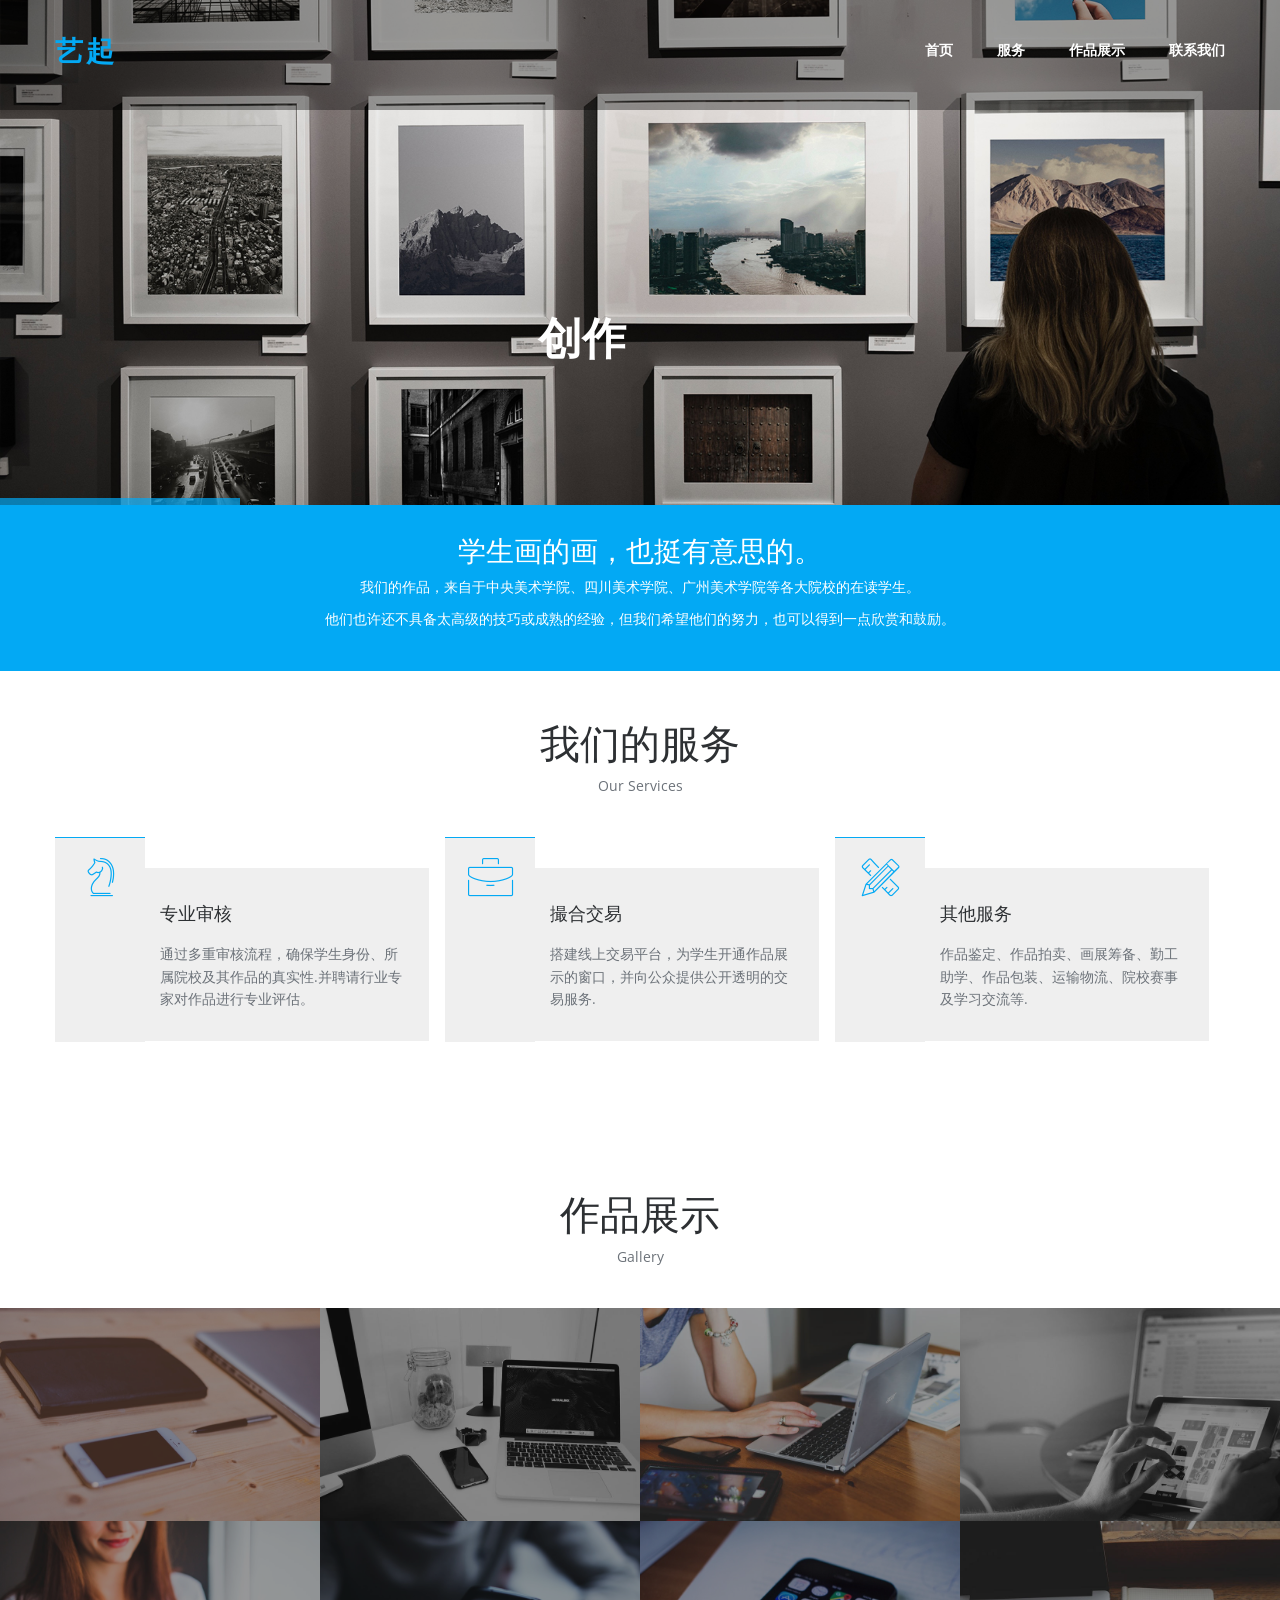
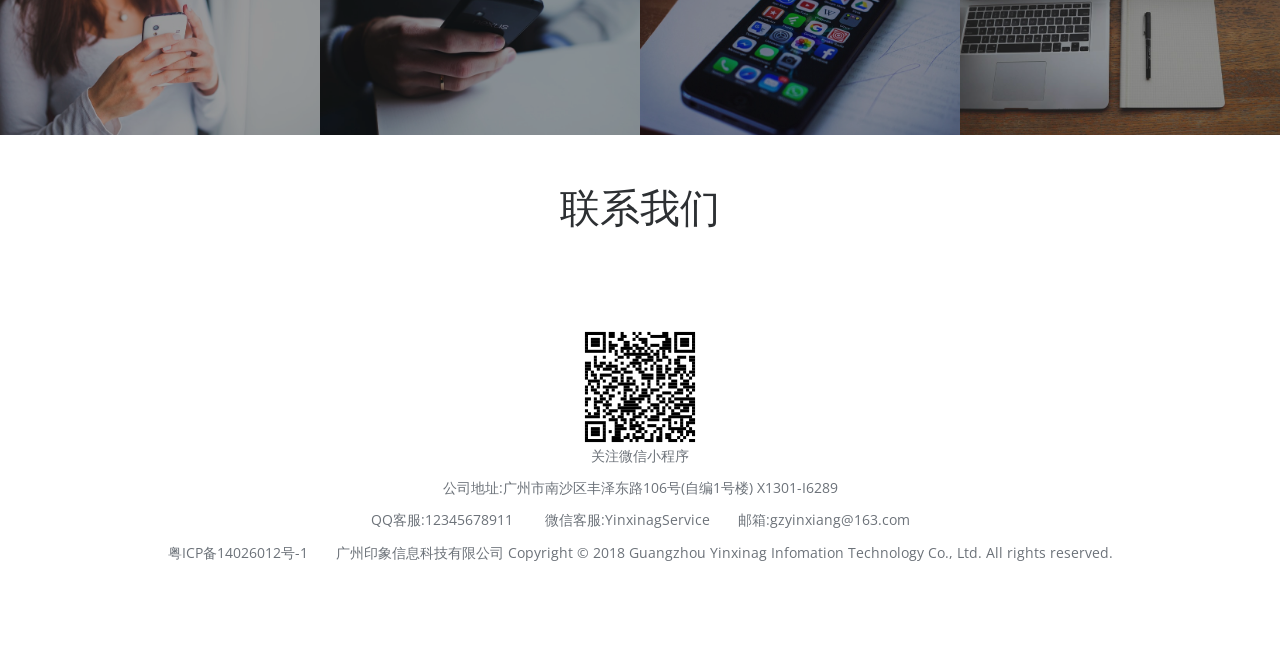
==== index.html @ 3b63bbed "feat(web):  company home page" ====
<!doctype html>
<!--[if lt IE 7]>      <html class="no-js lt-ie9 lt-ie8 lt-ie7" lang=""> <![endif]-->
<!--[if IE 7]>         <html class="no-js lt-ie9 lt-ie8" lang=""> <![endif]-->
<!--[if IE 8]>         <html class="no-js lt-ie9" lang=""> <![endif]-->
<!--[if gt IE 8]><!-->
<html class="no-js" lang="">
<!--<![endif]-->

<head>
  <meta charset="utf-8">
  <meta name="description" content="">
  <meta name="viewport" content="width=device-width, initial-scale=1">
  <title>艺起</title>
  <link rel="stylesheet" href="css/bootstrap.min.css">
  <link rel="stylesheet" href="css/flexslider.css">
  <link rel="stylesheet" href="css/jquery.fancybox.css">
  <link rel="stylesheet" href="css/main.css">
  <link rel="stylesheet" href="css/responsive.css">
  <link rel="stylesheet" href="css/font-icon.css">
  <link rel="stylesheet" href="css/animate.min.css">
  <link rel="stylesheet" href="css/font-awesome.min.css">
</head>

<body>
  <!-- header section -->
  <section class="banner" role="banner">
    <header id="header">
      <div class="header-content clearfix"> <a class="logo" href="index.html">艺起</a>
        <nav class="navigation" role="navigation">
          <ul class="primary-nav">
            <li><a href="#banner">首页</a></li>
            <li><a href="#services">服务</a></li>
            <li><a href="#gallery">作品展示</a></li>
            <li><a href="#contact">联系我们</a></li>
          </ul>
        </nav>
        <a href="#" class="nav-toggle">Menu<span></span></a>
      </div>
    </header>
    <!-- banner text -->
    <div class="banner" id="banner">
      <div class="slider-banner">
        <div data-lazy-background="images/slides/1.jpg">
          <h3 data-pos="['68%', '-40%', '58%', '42%']" data-duration="700" data-effect="move">
            创作
          </h3> <br>
          <p data-pos="['75%', '110%', '75%', '32%']" data-duration="700" data-effect="move">
            他们虽仍青涩，但灵感和热情却更让人印象深刻。
          </p>
        </div>
        <div data-lazy-background="images/slides/2.jpg">
          <h3 data-pos="['75%', '-40%', '58%', '42%']" data-duration="700" data-effect="move">
            开放
          </h3> <br>
          <p data-pos="['75%', '110%', '75%', '32%']" data-duration="700" data-effect="move">
            艺术欣赏什么的，从来不是专属于少数人的特权。
          </p>
        </div>
        <div data-lazy-background="images/slides/3.jpg">
          <h3 data-pos="['75%', '-40%', '58%', '42%']" data-duration="700" data-effect="move">
            唯一
          </h3> <br>
          <p data-pos="['75%', '110%', '75%', '32%']" data-duration="700" data-effect="move">
            每一幅作品都独一无二，它们简单平凡，但希望合你眼缘。
          </p>
        </div>

      </div>
      <!-- banner text -->
    </div>
  </section>
  <!-- header section -->
  <!-- intro section -->
  <section id="intro" class="section intro">
    <div class="container">
      <div class="col-md-8 col-md-offset-2 text-center">
        <h3>学生画的画，也挺有意思的。</h3>
        <p> 我们的作品，来自于中央美术学院、四川美术学院、广州美术学院等各大院校的在读学生。</p>
        <p> 他们也许还不具备太高级的技巧或成熟的经验，但我们希望他们的努力，也可以得到一点欣赏和鼓励。</p>
      </div>
    </div>
  </section>
  <!-- intro section -->
  <!-- services section -->
  <section id="services" class="services service-section">
    <div class="container">
      <div class="section-header">
        <h2 class="wow fadeInDown animated">我们的服务</h2>
        <p class="wow fadeInDown animated">Our Services</p>
      </div>
      <div class="row">
        <div class="col-md-4 col-sm-6 services text-center"> <span class="icon icon-strategy"></span>
          <div class="services-content">
            <h5>专业审核</h5>
            <p>通过多重审核流程，确保学生身份、所属院校及其作品的真实性.并聘请行业专家对作品进行专业评估。</p>
          </div>
        </div>
        <div class="col-md-4 col-sm-6 services text-center"> <span class="icon icon-briefcase"></span>
          <div class="services-content">
            <h5>撮合交易</h5>
            <p>搭建线上交易平台，为学生开通作品展示的窗口，并向公众提供公开透明的交易服务.</p>
          </div>
        </div>
        <div class="col-md-4 col-sm-6 services text-center"> <span class="icon icon-tools"></span>
          <div class="services-content">
            <h5>其他服务</h5>
            <p>作品鉴定、作品拍卖、画展筹备、勤工助学、作品包装、运输物流、院校赛事及学习交流等.</p>
          </div>
        </div>
      </div>
    </div>
  </section>

  <section id="gallery" class="gallery section">
    <div class="container-fluid">
      <div class="section-header">
        <h2 class="wow fadeInDown animated">作品展示</h2>
        <p class="wow fadeInDown animated">Gallery</p>
      </div>
      <div class="row no-gutter">
        <div class="col-lg-3 col-md-6 col-sm-6 work"> <a href="images/portfolio/01.jpg" class="work-box"> <img src="images/portfolio/01.jpg"
              alt="">
            <div class="overlay">
              <div class="overlay-caption">
                <p><span class="icon icon-magnifying-glass"></span></p>
              </div>
            </div>
            <!-- overlay -->
          </a> </div>
        <div class="col-lg-3 col-md-6 col-sm-6 work"> <a href="images/portfolio/02.jpg" class="work-box"> <img src="images/portfolio/02.jpg"
              alt="">
            <div class="overlay">
              <div class="overlay-caption">
                <p><span class="icon icon-magnifying-glass"></span></p>
              </div>
            </div>
            <!-- overlay -->
          </a> </div>
        <div class="col-lg-3 col-md-6 col-sm-6 work"> <a href="images/portfolio/03.jpg" class="work-box"> <img src="images/portfolio/03.jpg"
              alt="">
            <div class="overlay">
              <div class="overlay-caption">
                <p><span class="icon icon-magnifying-glass"></span></p>
              </div>
            </div>
            <!-- overlay -->
          </a> </div>
        <div class="col-lg-3 col-md-6 col-sm-6 work"> <a href="images/portfolio/04.jpg" class="work-box"> <img src="images/portfolio/04.jpg"
              alt="">
            <div class="overlay">
              <div class="overlay-caption">
                <p><span class="icon icon-magnifying-glass"></span></p>
              </div>
            </div>
            <!-- overlay -->
          </a> </div>
        <div class="col-lg-3 col-md-6 col-sm-6 work"> <a href="images/portfolio/05.jpg" class="work-box"> <img src="images/portfolio/05.jpg"
              alt="">
            <div class="overlay">
              <div class="overlay-caption">
                <p><span class="icon icon-magnifying-glass"></span></p>
              </div>
            </div>
            <!-- overlay -->
          </a> </div>
        <div class="col-lg-3 col-md-6 col-sm-6 work"> <a href="images/portfolio/06.jpg" class="work-box"> <img src="images/portfolio/06.jpg"
              alt="">
            <div class="overlay">
              <div class="overlay-caption">
                <p><span class="icon icon-magnifying-glass"></span></p>
              </div>
            </div>
            <!-- overlay -->
          </a> </div>
        <div class="col-lg-3 col-md-6 col-sm-6 work"> <a href="images/portfolio/07.jpg" class="work-box"> <img src="images/portfolio/07.jpg"
              alt="">
            <div class="overlay">
              <div class="overlay-caption">
                <p><span class="icon icon-magnifying-glass"></span></p>
              </div>
            </div>
            <!-- overlay -->
          </a> </div>
        <div class="col-lg-3 col-md-6 col-sm-6 work"> <a href="images/portfolio/08.jpg" class="work-box"> <img src="images/portfolio/08.jpg"
              alt="">
            <div class="overlay">
              <div class="overlay-caption">
                <p><span class="icon icon-magnifying-glass"></span></p>
              </div>
            </div>
            <!-- overlay -->
          </a> </div>
      </div>
    </div>
  </section>

  <!-- contact section -->
  <section id="contact" class="section">
    <div class="container">
      <div class="section-header">
        <h2 class="wow fadeInDown animated">联系我们</h2>
        <p class="wow fadeInDown animated"></p>
      </div>
    </div>
  </section>
  <!-- contact section -->
  <section id="services" class="services service-section">
      <div class="container">
        <div class="section-header">
            
        <div> <a href="images/qrcode.png" style="width:200px height:200px"> <img src="images/qrcode.png"> </div>
          <p class="wow fadeInDown animated">关注微信小程序</p>
          <!-- <p class="wow fadeInDown animated">邮箱：gzyinxiang@163.com</p> -->
          <p class="wow fadeInDown animated">公司地址:广州市南沙区丰泽东路106号(自编1号楼) X1301-I6289</p>
          <p class="wow fadeInDown animated">QQ客服:12345678911 　　微信客服:YinxinagService　　邮箱:gzyinxiang@163.com</p>
          <p class="wow fadeInDown animated">粤ICP备14026012号-1　　广州印象信息科技有限公司 Copyright © 2018 Guangzhou Yinxinag Infomation Technology Co., Ltd. All rights reserved.</p>
        </div>

        

      </div>
    </section>
  <!-- JS FILES -->
  <script src="js/jquery.min.js"></script>
  <script src="js/bootstrap.min.js"></script>
  <script src="js/jquery.flexslider-min.js"></script>
  <script src="js/jquery.fancybox.pack.js"></script>
  <script src="js/modernizr.js"></script>
  <script src="js/main.js"></script>
  <script type="text/javascript" src="js/jquery.contact.js"></script>
  <script type="text/javascript" src="js/jquery.devrama.slider.min-0.9.4.js"></script>
  <script type="text/javascript">
    $(document).ready(function () {
      $('.slider-banner').DrSlider({
        'transition': 'fade',
        showNavigation: false,
        progressColor: "#03A9F4"
      });
    });
  </script>
</body>

</html>
---- css/main.css ----
@import url(http://fonts.googleapis.com/css?family=Open%20Sans:300,400,500,600,700); 
p {
	font-size: 14px;
	line-height: 22.4px;
	color: #6c7279;
}
h1 {
	font-size: 65px;
	color: #2d3033;
}
h2 {
	font-size: 40px;
	color: #2d3033;
}
h3 {
	font-size: 28px;
	color: #2d3033;
	font-weight: 300;
}
h4 {
	font-size: 22px;
	color: #2d3033;
	font-weight: 400;
}
h5 {
	font-size: 14px;
	color: #2d3033;
	text-transform: uppercase;
	font-weight: 700;
}
.btn {
	background-color: transparent;
	color: #03A9F4;
	font-size: 14px;
	font-weight: 600;
	border: 0;
	-moz-border-radius: 2px;
	-webkit-border-radius: 2px;
	border-radius: 0;
	display: inline-block;
	text-transform: uppercase;
	border: 1px solid #03A9F4;
	padding: 10px 15px;
}
.btn:hover, .btn:focus {
	background-color: #03A9F4;
	color: #fff;
}
.tlinks{text-indent:-9999px;height:0;line-height:0;font-size:0;overflow:hidden;}
.btn-large {
	padding: 15px 40px;
}
#map-overlay {
    height:400px;
    margin-top:-405px;
    background-color: rgba(35, 35, 35, 0.81);
    padding:40px;
	color: #fff;
}
/* ------------------------------------------------------------------------------
	Global Styles
-------------------------------------------------------------------------------*/
a {
	color: #03A9F4;
}
a:hover, a:focus {
	text-decoration: none;
	-moz-transition: background-color, color, 0.3s;
	-o-transition: background-color, color, 0.3s;
	-webkit-transition: background-color, color, 0.3s;
	transition: background-color, color, 0.3s;
}
body {
	font-family: "Open Sans", Arial, sans-serif;
	font-weight: 400;
	color: #6c7279;
}
ul, ol {
	margin: 0;
	padding: 0;
}
ul li {
	list-style: none;
}
.section {
	padding: 30px 0;
}
.no-padding {
	padding: 0;
}
.no-gutter [class*=col-] {
	padding-right: 0;
	padding-left: 0;
}
.space {
	margin-top: 60px;
}
/* ------------------------------------------------------------------------------
	Header
-------------------------------------------------------------------------------*/
#header {
	position: fixed;
	width: 100%;
	z-index: 999;
	background: rgba(0, 0, 0, 0.36);
}
#header .header-content {
	margin: 0 auto;
	max-width: 1170px;
	padding: 40px 0;
	width: 100%;
	-moz-transition: padding 0.3s;
	-o-transition: padding 0.3s;
	-webkit-transition: padding 0.3s;
	transition: padding 0.3s;
}
#header .logo {
	float: left;
	font-size: 28px;
	font-weight: bolder;
	color: #03a9f4;
	text-decoration:none;
	text-transform:uppercase;
	letter-spacing: 3px;
	margin-top: -10px;
}
#header.fixed {
	background-color: #383838;
}
#header.fixed a {
	/* color: #000; */
}
#header.fixed .header-content {
	border-bottom: 0;
	padding: 25px 0;
}
#header.fixed .nav-toggle {
	top: 18px;
	color: #000;
}
.navigation.open {
	opacity: 0.9;
	visibility: visible;
	-moz-transition: opacity 0.5s;
	-o-transition: opacity 0.5s;
	-webkit-transition: opacity 0.5s;
	transition: opacity 0.5s;
}
.navigation {
	float: right;
}
.navigation li {
	display: inline-block;
}
.navigation a {
	color: #fff;
	font-size: 14px;
	font-weight: 700;
	margin-left: 40px;
	text-transform: uppercase;
}
.navigation a:hover, .navigation a.active {
	color: #03a9f4;
}
.nav-toggle {
	display: none;
	height: 44px;
	overflow: hidden;
	position: fixed;
	right: 5%;
	text-indent: 100%;
	top: 32px;
	white-space: nowrap;
	width: 44px;
	z-index: 99999;
	-moz-transition: all 0.3s;
	-o-transition: all 0.3s;
	-webkit-transition: all 0.3s;
	transition: all 0.3s;
	background: transparent;
}
.nav-toggle:before, .nav-toggle:after {
	border-radius: 50%;
	content: "";
	height: 100%;
	left: 0;
	position: absolute;
	top: 0;
	width: 100%;
	-moz-transform: translateZ(0);
	-ms-transform: translateZ(0);
	-webkit-transform: translateZ(0);
	transform: translateZ(0);
	-moz-backface-visibility: hidden;
	-webkit-backface-visibility: hidden;
	backface-visibility: hidden;
	-moz-transition-property: -moz-transform;
	-o-transition-property: -o-transform;
	-webkit-transition-property: -webkit-transform;
	transition-property: transform;
}
.nav-toggle:before {
	-moz-transform: scale(1);
	-ms-transform: scale(1);
	-webkit-transform: scale(1);
	transform: scale(1);
	-moz-transition-duration: 0.3s;
	-o-transition-duration: 0.3s;
	-webkit-transition-duration: 0.3s;
	transition-duration: 0.3s;
	color: #f05da3;
}
.nav-toggle:after {
	background-color: transparent;
	-moz-transform: scale(0);
	-ms-transform: scale(0);
	-webkit-transform: scale(0);
	transform: scale(0);
	-moz-transition-duration: 0s;
	-o-transition-duration: 0s;
	-webkit-transition-duration: 0s;
	transition-duration: 0s;
	color: #f05da3;
}
.nav-toggle span {
	bottom: auto;
	display: inline-block;
	height: 3px;
	left: 50%;
	position: absolute;
	right: auto;
	top: 50%;
	width: 18px;
	z-index: 10;
	-moz-transform: translateX(-50%) translateY(-50%);
	-ms-transform: translateX(-50%) translateY(-50%);
	-webkit-transform: translateX(-50%) translateY(-50%);
	transform: translateX(-50%) translateY(-50%);
}
.nav-toggle span:before, .nav-toggle span:after {
	background-color: #fff;
	content: "";
	height: 100%;
	position: absolute;
	right: 0;
	top: 0;
	width: 100%;
	-moz-transform: translateZ(0);
	-ms-transform: translateZ(0);
	-webkit-transform: translateZ(0);
	transform: translateZ(0);
	-moz-backface-visibility: hidden;
	-webkit-backface-visibility: hidden;
	backface-visibility: hidden;
	-moz-transition: -moz-transform 0.3s;
	-o-transition: -o-transform 0.3s;
	-webkit-transition: -webkit-transform 0.3s;
	transition: transform 0.3s;
}
.nav-toggle span:before {
	-moz-transform: translateY(-6px) rotate(0deg);
	-ms-transform: translateY(-6px) rotate(0deg);
	-webkit-transform: translateY(-6px) rotate(0deg);
	transform: translateY(-6px) rotate(0deg);
}
.nav-toggle span:after {
	-moz-transform: translateY(6px) rotate(0deg);
	-ms-transform: translateY(6px) rotate(0deg);
	-webkit-transform: translateY(6px) rotate(0deg);
	transform: translateY(6px) rotate(0deg);
}
.nav-toggle.close-nav:before {
	-moz-transform: scale(0);
	-ms-transform: scale(0);
	-webkit-transform: scale(0);
	transform: scale(0);
}
.nav-toggle.close-nav:after {
	-moz-transform: scale(1);
	-ms-transform: scale(1);
	-webkit-transform: scale(1);
	transform: scale(1);
}
.nav-toggle.close-nav span {
	background-color: rgba(255, 255, 255, 0);
}
.nav-toggle.close-nav span:before, .nav-toggle.close-nav span:after {
	background-color: #fff;
}
.nav-toggle.close-nav span:before {
	-moz-transform: translateY(0) rotate(45deg);
	-ms-transform: translateY(0) rotate(45deg);
	-webkit-transform: translateY(0) rotate(45deg);
	transform: translateY(0) rotate(45deg);
}
.nav-toggle.close-nav span:after {
	-moz-transform: translateY(0) rotate(-45deg);
	-ms-transform: translateY(0) rotate(-45deg);
	-webkit-transform: translateY(0) rotate(-45deg);
	transform: translateY(0) rotate(-45deg);
}
/* ------------------------------------------------------------------------------
	Banner
-------------------------------------------------------------------------------*/
.slider-banner h3{
	color: #FFF;
	font-size: 44px;
	font-weight:bolder;
}
.slider-banner p{
    color:#fff;
    font-size: 18px;
    font-weight: bold;
}
.banner {
	position:relative;
	width:100%;
	overflow:hidden;
	/* height: 750px; */
}
.banner-text {
	padding-top: 45%;
}
.banner-text h1 {
	color: #000000;
	font-family: "Open Sans", Arial, sans-serif;
	font-size: 36px;
	font-weight: 700;
	text-transform: uppercase;
}
.banner-text p {
	color: #000;
	font-size: 16px;
	font-weight: 400;
	line-height: 24px;
	margin-top: 30px;
	margin-bottom: 80px;
}
/* ==========================================================================
	$intro
========================================================================== */
.intro {
	background-color: #03A9F4;
	/* color: #000; */
}
.intro h3 {
	color: #fff;
	margin-top: 0;
}
.intro p { 
	color: #fff;
	font-weight: 400;
}
/* -----------------------------------------------------------------------------
Common Styles
------------------------------------------------------------------------------- */
.section-header{	
text-align: center;	
padding-bottom: 30px;
}
.section-header h2{
	
}
.section-header p{
	
}


/* ------------------------------------------------------------------------------
	 Serives
-------------------------------------------------------------------------------*/
.service-section {
	padding-top: 30px;
}
.services {
	margin-bottom: 50px;
}
.services-content {
	padding: 30px 20px 20px 89px;
	margin-top: 30px;
	background: #efefef;
	border: 1px solid #fff;
	text-align: left;
}
.services .icon {
	color: #03a9f4;
	font-size: 38px;
	padding-left: 15px;
	float: left;
	background: #efefef;
	padding: 20px;
	width: 90px;
	position: absolute;
	top: 0;
	bottom: 0;
	left: 0;
	border-top: 1px solid #03a9f4;
}
/* ------------------------------------------------------------------------------
	 gallery
-------------------------------------------------------------------------------*/
.work {
	-moz-box-shadow: 0 0 0 1px #fff;
	/* -webkit-box-shadow: 0 0 0 1px #fff; */
	/* box-shadow: 0 0 0 1px #fff; */
	overflow: hidden;
	position: relative;
	background: #000;
}
.work img {
	width: 100%;
	height: 100%;
	opacity: .6;
}
.work .overlay {
	background: rgba(56, 56, 56, 0.58);
	height: 100%;
	left: 0;
	opacity: 0;
	position: absolute;
	top: 0;
	width: 100%;
	-moz-transition: opacity, 0.3s;
	-o-transition: opacity, 0.3s;
	-webkit-transition: opacity, 0.3s;
	transition: opacity, 0.3s;
}
.work .overlay-caption {
	position: absolute;
	text-align: center;
	top: 50%;
	width: 100%;
	-moz-transform: translateY(-50%);
	-ms-transform: translateY(-50%);
	-webkit-transform: translateY(-50%);
	transform: translateY(-50%);
}
.work h5, .work p, .work img {
	-moz-transition: all, 0.5s;
	-o-transition: all, 0.5s;
	-webkit-transition: all, 0.5s;
	transition: all, 0.5s;
}
.work h5, .work p {
	color: #fff;
	margin: 0;
	opacity: 0;
}
.work span {
	font-size: 28px;
	color: #fff;
	border: 1px solid #868686;
	padding: 24px;
	text-align: center;
}
.work h5 {
	margin-bottom: 5px;
	-moz-transform: translate3d(0, -200%, 0);
	-ms-transform: translate3d(0, -200%, 0);
	-webkit-transform: translate3d(0, -200%, 0);
	transform: translate3d(0, -200%, 0);
}
.work p {
	-moz-transform: translate3d(0, 200%, 0);
	-ms-transform: translate3d(0, 200%, 0);
	-webkit-transform: translate3d(0, 200%, 0);
	transform: translate3d(0, 200%, 0);
}
.work-box:hover img {
	-moz-transform: scale(1.2);
	-ms-transform: scale(1.2);
	-webkit-transform: scale(1.2);
	transform: scale(1.2);
}
.work-box:hover .overlay {
	opacity: 1;
}
.work-box:hover .overlay h5, .work-box:hover .overlay p {
	opacity: 1;
	-moz-transform: translate3d(0, 0, 0);
	-ms-transform: translate3d(0, 0, 0);
	-webkit-transform: translate3d(0, 0, 0);
	transform: translate3d(0, 0, 0);
}
.services-content h5 {
    margin-bottom: 20px;
}
.video-section{padding: 88px 0 20px;}
address {
    line-height: 1.42857143;
    color: #ffffff !important;
}
.gallery {
    margin-bottom: :0px;
    padding-bottom: 0px;
}
/* ---------------------------------------------------------------------------
About
------------------------------------------------------------------------------*/
/*	CONTENT BLOCK 3-10
/*----------------------------------------------------*/

.content-3-10 {
	padding: 0px;
	position: relative;
}

.content-3-10 .image-container {
	position: absolute;
	height: 300px;
	padding: 0px;
	top: 0px;
}

.content-3-10 .image-container .background-image-holder {
	background: url('../images/06.jpg') no-repeat center center;
	-webkit-background-size: cover;
	-moz-background-size: cover;
	-o-background-size: cover;
	background-size: cover;
	height: 100%;
}

.content-3-10 .content {
	margin-top: 300px;
	padding: 40px;
}

.content-3-10 h3 {
	margin-bottom: 32px;
}

.content-3-10 p {
	margin-bottom: 20px;
}



/*	CONTENT BLOCK 3-10 MEDIA QUERIES
/*----------------------------------------------------*/

/* Small Devices, Tablets */
@media only screen and (min-width : 768px) {
	
	.content-3-10 .image-container {
		height: 100%;
	}
	
	.content-3-10 .content {
		margin-top: 0px;
		padding: 80px 15px 80px 80px;
		background: #efefef;
	}
	
}

/* Medium Devices, Desktops */
@media only screen and (min-width : 992px) {
	
	
	
}

/* Large Devices, Wide Screens */
@media only screen and (min-width : 1200px) {
	
	
	
}
/* pricingtable5 */
#pricing5 {
	padding: 40px 0;
}

#pricing5 .table {
	margin-top: 15px;
	width: 100%;
	padding: 30px 10px;
	border: 2px solid #d6d6d6;
}

#pricing5 .long-table {
	margin-top: 0;
	padding: 40px 10px 50px 10px;
}

#pricing5 h3 {
	margin: 0;
	font-size: 16px;
	text-transform: uppercase;
	text-align: center;
	color: #03A9F4;
}

#pricing5 h2 {
	/* margin: 0; */
	/* font-size: 36px; */
	/* font-weight: bold; */
	/* text-transform: uppercase; */
	text-align: center;
	/* color: #282828; */
	/* margin: 20px 0 15px 0; */
}

#pricing5 p {
	/* margin: 0; */
	/* font-size: 12px; */
	text-align: center;
	/* color: #898989; */
	/* font-weight: 300; */
	/* margin: 15px 0 35px 0; */
}

#pricing5 ul.table-content {
	list-style: none;
	text-align: center;
	margin: 35px 0;
	padding: 0;
	font-size: 13px;
	font-weight: 400;
	color: #898989;
	line-height: 35px;
}

/* ------------------------------------------------------------------------------
	 package
-------------------------------------------------------------------------------*/
.packageList {
	margin-bottom: 50px;  
}
h5 {
    font-size: 1.286em;
    font-weight: 500;
    margin: 0.3em 0;
    text-transform: capitalize;
}
ul.list-default {
    list-style-type: none;
    padding: 0;
}
ul.list-default li {
    padding: 0.5em 0 0.5em 2em;
    position: relative;
    border-top: 1px solid rgba(0, 0, 0, 0.1);
}
.package {
	border: 1px solid rgba(0, 0, 0, 0.1) !important;
	position: relative;
	border-style: none none solid none !important;
	padding: 1em 0 0.5em;
}
.package:hover {
	background-color: #fbfbfb; 
}
.package:hover h5 {
	color: #ff67ab;
}
.package:hover .price {
	background-color: #ff348f;
}
.package ul.list-default li {
	border: none !important;
	padding: 4px 0;
} 
.package ul.list-default li:before {
	top: 0.3em !important;
}
.price {
    top: 0;
    right: 0;
    bottom: 0;
    left: auto;
    position: absolute;
    background-color: #ff67ab;
    font-size: 1.35em;
    font-weight: 500;
    color: #fff;
    padding: 0.5em;
    margin: -1px -1px -1px 0;
}
.package .price {
	top: 1em;
	right: 1em;
	bottom: auto;
	font-size: 1.5em;
	padding: 0.7em;
}
.package .price small {
	font-size: 0.7em;
	margin-right: 3px;
}
/* ------------------------------------------------------------------------------
	 Teams
-------------------------------------------------------------------------------*/
.person {
	max-width: 270px;
	text-align: center;
}
.person img {
	width: 150px;
	height: 150px;
	margin: auto;
}
.person-content {
	margin-top: 20px;
}
.person h4 {
	font-weight: 400;
}
.person h5 {
	color: #777;
	font-size: 13px;
	font-weight: 700;
	margin-bottom: 20px;
}
.social-icons, .footer .footer-share {
	margin-top: 20px;
}
.social-icons li, .footer .footer-share li {
	display: inline-block;
	float: none;
}
.social-icons a, .footer .footer-share a {
	border: 1px solid #03A9F4;
	color: #03A9F4;
	display: block;
	font-size: 14px;
	height: 32px;
	line-height: 32px;
	margin-right: 5px;
	text-align: center;
	width: 32px;
}
.social-icons a:hover {
	background-color: #00aeda;
	border-color: #01a9d4;
	color: #fff;
}
/* ------------------------------------------------------------------------------
	 Testimonials
-------------------------------------------------------------------------------*/
.testimonials {
	background-color: #383838;
	position: relative;
	text-align: center;
}
.testimonials blockquote {
	border: 0;
	margin: 0;
	padding: 100px 15%;
}
.testimonials h1 {
	color: #fff;
	font-size: 16px;
	font-weight: 300;
	line-height: 28px;
}
.testimonials p {
	color: #fff;
	display: block;
	font-size: 13px;
	font-style: normal;
	letter-spacing: 2px;
	font-weight: 400;
	margin-top: 30px;
	text-transform: uppercase;
}
.flex-control-nav {
	margin-top: 2%;
	bottom: none!important;
	position: relative!important;
	right: 0;
	text-align: center;
	width: 100%!important;
	z-index: 100;
}
/* ------------------------------------------------------------------------------
	Contact form
-------------------------------------------------------------------------------*/
.conForm {
	text-align: center;
}
.conForm h5 {
	font-size: 30px;
}
.conForm p {
	text-align: center;
	margin: 7%;
}
.conForm input {
	color: #797979;
	padding: 15px 30px;
	border: none;
	margin-right: 3%;
	margin-bottom: 30px;
	outline: none;
	font-style: normal;
	border: #e0e0e0 1px solid;
	font-size: 15px;
}
.conForm input.noMarr {
	margin-right: 0px;
}
.conForm textarea {
	color: #797979;
	padding: 15px 30px;
	margin-bottom: 18px;
	outline: none;
	height: 150px;
	font-style: normal;
	resize: none;
	font-size: 15px;
	border: none;
	border: #e0e0e0 1px solid;
}
.conForm .submitBnt {
	background: #3496d8;
	color: #fff;
	margin-top: 30px;
	padding:15px 30px 15px 30px;
	font-size: 13px;
	font-weight: 600;
	letter-spacing: 5px;
	border: 0;
	-moz-border-radius: 2px;
	-webkit-border-radius: 2px;
	border-radius: 2px;
	display: inline-block;
	text-transform: uppercase;
}
.conForm .submitBnt:hover {
	background: #E5E5E5;
	color: #3496d8;
}
#success_page{
	color: #00bdbd;
	font-weight: 500;
}
.error_message{
	color: #ff675f;
	padding-bottom: 15px;
	font-weight: 500;
}
#success_page h3{
	font-size:17px;
	color:#5ed07b;
	font-weight: 700;
}

/* ------------------------------------------------------------------------------
	 Footer
-------------------------------------------------------------------------------*/
.footer {
	text-align: left;
}
.footer-top {
	background-color: #181818;
	padding-top: 50px;
}
.footer-bottom {
	background-color: #313454;
	padding: 20px 0;
}
.footer .footer-col {
	margin-bottom: 80px;
}
.footer h5 {
	color: #fff;
}
.footer h5 {
	margin-bottom: 20px;
}
.footer p {
	color: rgba(255, 255, 255, 0.25);
}
.footer a {
	color: rgba(255, 255, 255, 0.50);
}
.footer a:hover {
	color: #03A9F4;
}
.footer .footer-share {
	margin-top: 0;
}
.footer .footer-share li {
	display: inline-block;
	float: none;
}
.footer .footer-share a {
	border: none;
	font-size: 21px;
	color: rgba(255, 255, 255, 0.25);
}
.footer .fa-heart {
	color: #e84545;
	font-size: 11px;
	margin: 0 2px;
}
---- css/responsive.css ----
@media screen and (max-width: 1024px) {
 #header .header-content {
 width: 90%;
 padding: 40px 0;
}
 #header.fixed a {
 color: #353535;
}
 .nav-toggle {
 display: block;
}
 .navigation {
 position: fixed;
 background-color: #313131;
 width: 100%;
 height: 100%;
 top: 0;
 left: 0;
 z-index: 99999;
 visibility: hidden;
 opacity: 0;
 -webkit-transition: opacity 0.5s, visibility 0s 0.5s;
 transition: opacity 0.5s, visibility 0s 0.5s;
}
 .navigation .primary-nav {
 position: relative;
 top: 45%;
 -moz-transform: translateY(-45%);
 -ms-transform: translateY(-45%);
 -webkit-transform: translateY(-45%);
 transform: translateY(-45%);
}
 .navigation li {
 display: block;
 margin-bottom: 1px;
}
 .navigation a {
 display: block;
 font-size: 18px;
 margin: 0;
 text-align: center;
 padding: 17px 0;
 color: #fff;
}
 .person {
 margin: 0 auto 50px;
}
 .person-content {
 text-align: center;
}
 .person .social-icons li {
 display: inline-block;
 float: none;
 margin-bottom: 5px;
}
 .testimonials blockquote {
 padding: 20px 5% 0;
}
 .testimonials p {
 font-size: 12px;
}
 .flex-control-nav {
 bottom: 20px;
}
}
@media screen and (max-width: 768px) { 
#header.fixed a {
    color: #fff;
}
#header.fixed a.logo{
	 color: #000;
}
 .banner-text {
 padding-top: 30%;
}
 .banner-text h1 {
 font-size: 42px;
}
 .banner-text p {
 font-size: 18px;
}
 .flexslider {
 padding-bottom: 80px;
}
 .flex-control-nav {
 width: 100%;
}
 .footer .footer-col {
 margin-bottom: 50px;
}
.slider-banner h3{
	display:none !important;
}
}
@media screen and (max-width: 640px) {
 .banner-text {
 padding-top: 57%;
}
 .testimonials p {
 font-size: 12px;
}
@media screen and (max-width: 480px) {
 .banner-text {
 padding-top: 45%;
}
 .banner-text h1 {
 font-size: 32px;
}
 .testimonials p {
 font-size: 12px;
}
@media screen and (max-width: 320px) {
 .banner-text {
 padding-top: 55%;
}
 .testimonials blockquote {
 padding: 20px 5% 0;
}
 .testimonials p {
 font-size: 12px;
}
}
---- css/font-icon.css ----
/* ==========================================================================
	Font Icon (http://www.elegantthemes.com/blog/freebie-of-the-week/free-line-style-icons)
========================================================================== */
@font-face {
  font-family: "elegant-theme-line";
  src: url('../fonts/elegant-theme-line.ttf?1439850014') format('truetype'), url('../fonts/elegant-theme-line.eot?1439850014') format('embedded-opentype'), url('../fonts/elegant-theme-line.svg?1439850014') format('svg'), url('../fonts/elegant-theme-line.woff?1439850014') format('woff'); }
.icon {
  font-family: 'elegant-theme-line';
  speak: none;
  font-style: normal;
  font-weight: normal;
  font-variant: normal;
  text-transform: none;
  line-height: 1;
  /* Better Font Rendering =========== */
  -webkit-font-smoothing: antialiased;
  -moz-osx-font-smoothing: grayscale; }

.icon-mobile:before {
  content: "\e000"; }

.icon-laptop:before {
  content: "\e001"; }

.icon-desktop:before {
  content: "\e002"; }

.icon-tablet:before {
  content: "\e003"; }

.icon-phone:before {
  content: "\e004"; }

.icon-document:before {
  content: "\e005"; }

.icon-documents:before {
  content: "\e006"; }

.icon-search:before {
  content: "\e007"; }

.icon-clipboard:before {
  content: "\e008"; }

.icon-newspaper:before {
  content: "\e009"; }

.icon-notebook:before {
  content: "\e00a"; }

.icon-book-open:before {
  content: "\e00b"; }

.icon-browser:before {
  content: "\e00c"; }

.icon-calendar:before {
  content: "\e00d"; }

.icon-presentation:before {
  content: "\e00e"; }

.icon-picture:before {
  content: "\e00f"; }

.icon-pictures:before {
  content: "\e010"; }

.icon-video:before {
  content: "\e011"; }

.icon-camera:before {
  content: "\e012"; }

.icon-printer:before {
  content: "\e013"; }

.icon-toolbox:before {
  content: "\e014"; }

.icon-briefcase:before {
  content: "\e015"; }

.icon-wallet:before {
  content: "\e016"; }

.icon-gift:before {
  content: "\e017"; }

.icon-bargraph:before {
  content: "\e018"; }

.icon-grid:before {
  content: "\e019"; }

.icon-expand:before {
  content: "\e01a"; }

.icon-focus:before {
  content: "\e01b"; }

.icon-edit:before {
  content: "\e01c"; }

.icon-adjustments:before {
  content: "\e01d"; }

.icon-ribbon:before {
  content: "\e01e"; }

.icon-hourglass:before {
  content: "\e01f"; }

.icon-lock:before {
  content: "\e020"; }

.icon-megaphone:before {
  content: "\e021"; }

.icon-shield:before {
  content: "\e022"; }

.icon-trophy:before {
  content: "\e023"; }

.icon-flag:before {
  content: "\e024"; }

.icon-map:before {
  content: "\e025"; }

.icon-puzzle:before {
  content: "\e026"; }

.icon-basket:before {
  content: "\e027"; }

.icon-envelope:before {
  content: "\e028"; }

.icon-streetsign:before {
  content: "\e029"; }

.icon-telescope:before {
  content: "\e02a"; }

.icon-gears:before {
  content: "\e02b"; }

.icon-key:before {
  content: "\e02c"; }

.icon-paperclip:before {
  content: "\e02d"; }

.icon-attachment:before {
  content: "\e02e"; }

.icon-pricetags:before {
  content: "\e02f"; }

.icon-lightbulb:before {
  content: "\e030"; }

.icon-layers:before {
  content: "\e031"; }

.icon-pencil:before {
  content: "\e032"; }

.icon-tools:before {
  content: "\e033"; }

.icon-tools-2:before {
  content: "\e034"; }

.icon-scissors:before {
  content: "\e035"; }

.icon-paintbrush:before {
  content: "\e036"; }

.icon-magnifying-glass:before {
  content: "\e037"; }

.icon-circle-compass:before {
  content: "\e038"; }

.icon-linegraph:before {
  content: "\e039"; }

.icon-mic:before {
  content: "\e03a"; }

.icon-strategy:before {
  content: "\e03b"; }

.icon-beaker:before {
  content: "\e03c"; }

.icon-caution:before {
  content: "\e03d"; }

.icon-recycle:before {
  content: "\e03e"; }

.icon-anchor:before {
  content: "\e03f"; }

.icon-profile-male:before {
  content: "\e040"; }


.icon-profile-female:before {
  content: "\e041"; }

.icon-bike:before {
  content: "\e042"; }

.icon-wine:before {
  content: "\e043"; }

.icon-hotairballoon:before {
  content: "\e044"; }

.icon-globe:before {
  content: "\e045"; }

.icon-genius:before {
  content: "\e046"; }

.icon-map-pin:before {
  content: "\e047"; }

.icon-dial:before {
  content: "\e048"; }

.icon-chat:before {
  content: "\e049"; }

.icon-heart:before {
  content: "\e04a"; }

.icon-cloud:before {
  content: "\e04b"; }

.icon-upload:before {
  content: "\e04c"; }

.icon-download:before {
  content: "\e04d"; }

.icon-target:before {
  content: "\e04e"; }

.icon-hazardous:before {
  content: "\e04f"; }

.icon-piechart:before {
  content: "\e050"; }

.icon-speedometer:before {
  content: "\e051"; }

.icon-global:before {
  content: "\e052"; }

.icon-compass:before {
  content: "\e053"; }

.icon-lifesaver:before {
  content: "\e054"; }

.icon-clock:before {
  content: "\e055"; }

.icon-aperture:before {
  content: "\e056"; }

.icon-quote:before {
  content: "\e057"; }

.icon-scope:before {
  content: "\e058"; }

.icon-alarmclock:before {
  content: "\e059"; }

.icon-refresh:before {
  content: "\e05a"; }

.icon-happy:before {
  content: "\e05b"; }

.icon-sad:before {
  content: "\e05c"; }

.icon-facebook:before {
  content: "\e05d"; }

.icon-twitter:before {
  content: "\e05e"; }

.icon-googleplus:before {
  content: "\e05f"; }

.icon-rss:before {
  content: "\e060"; }

.icon-tumblr:before {
  content: "\e061"; }

.icon-linkedin:before {
  content: "\e062"; }

.icon-dribbble:before {
  content: "\e063"; }
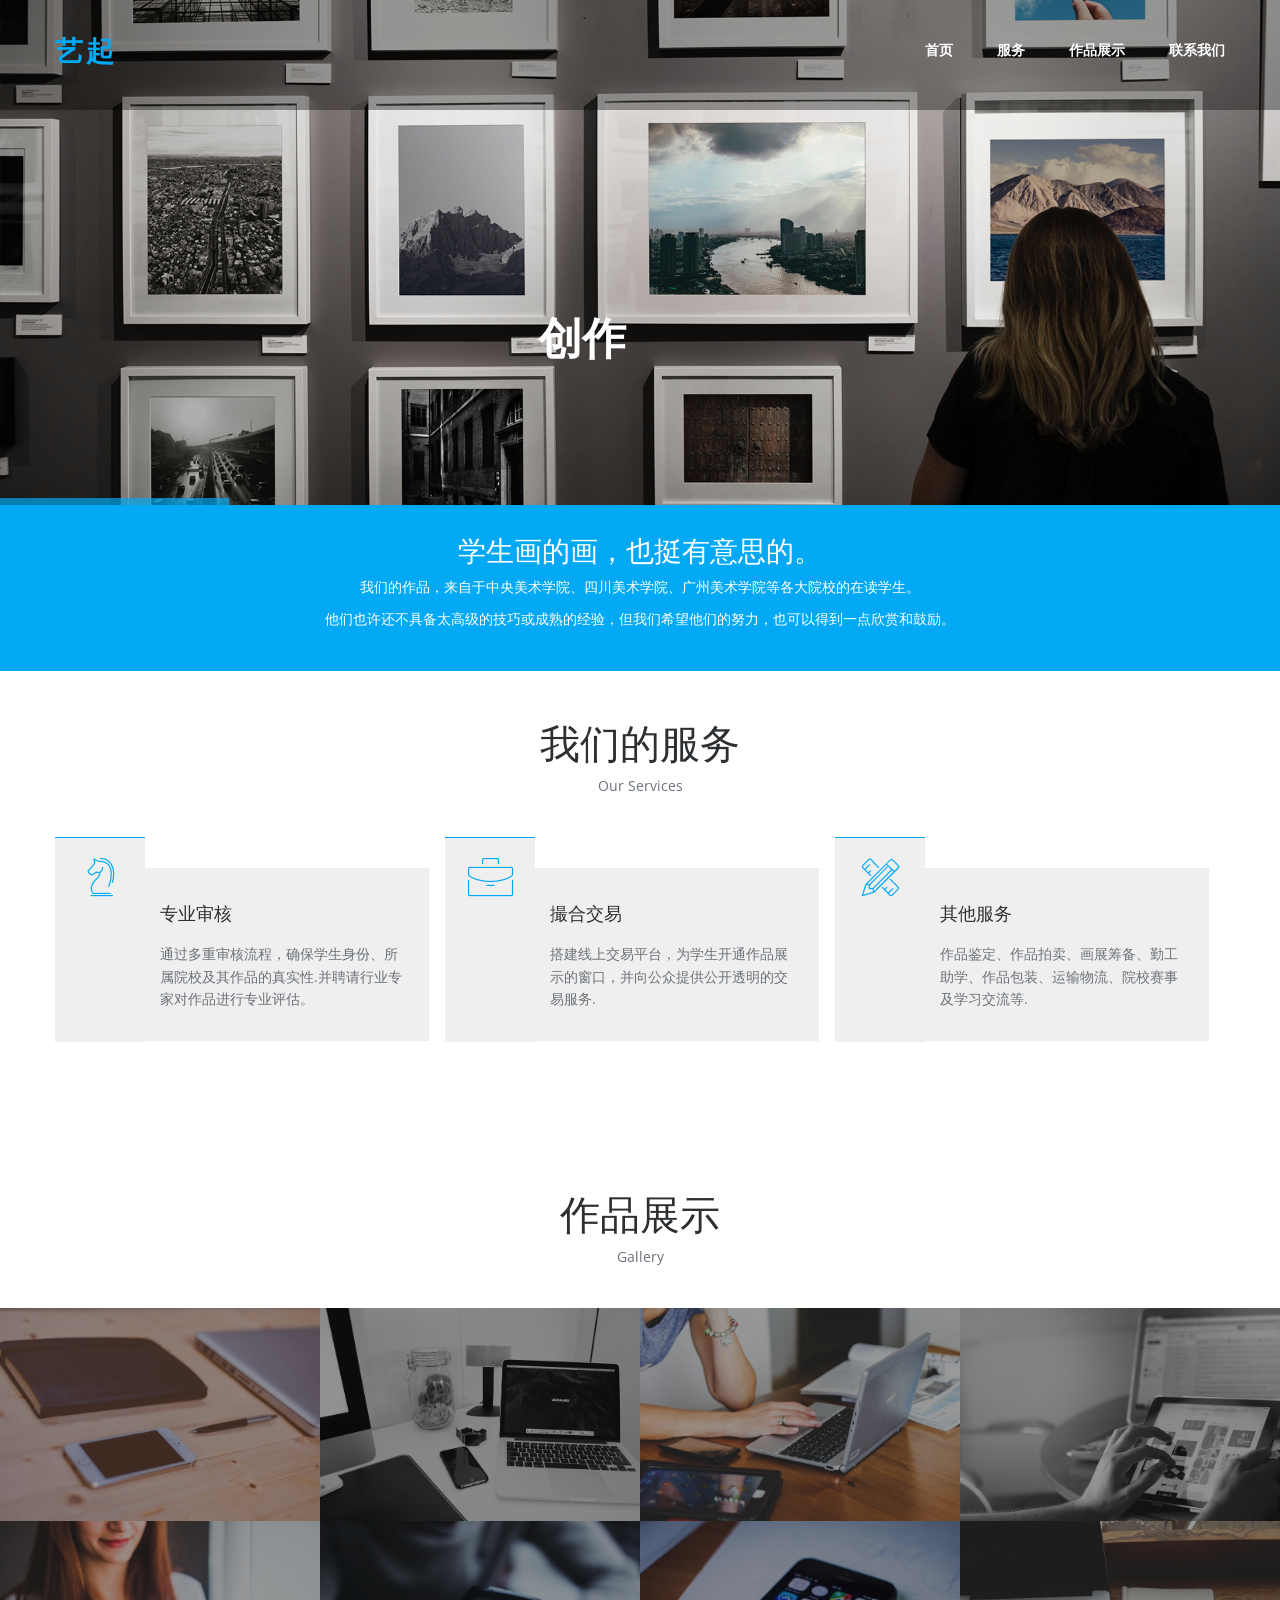
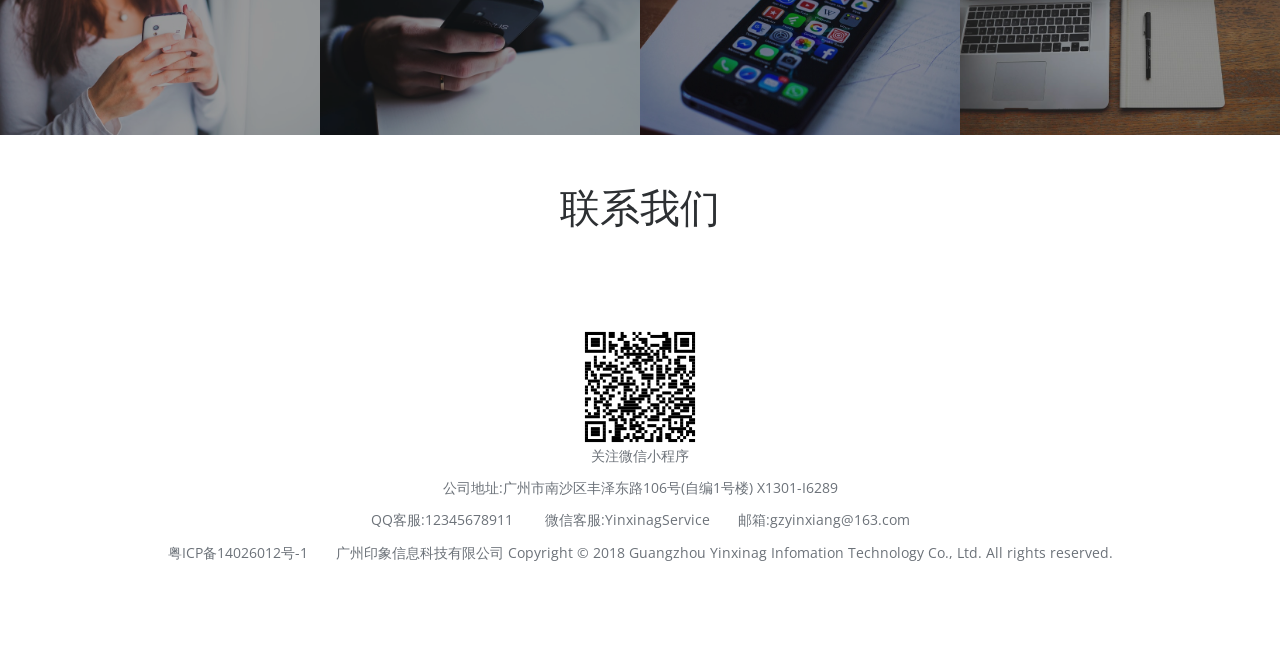
==== commit 95e68203: "feat(meta):  meta" ====
--- a/index.html
+++ b/index.html
@@ -10,6 +10,11 @@
   <meta charset="utf-8">
   <meta name="description" content="">
   <meta name="viewport" content="width=device-width, initial-scale=1">
+  <meta property="og:type" content="website">
+<meta property="og:title" content="17hualang">
+<meta property="og:url" content="http://www.17hualang.com/index.html">
+<meta property="og:site_name" content="17hualang">
+<meta property="og:description">
   <title>艺起</title>
   <link rel="stylesheet" href="css/bootstrap.min.css">
   <link rel="stylesheet" href="css/flexslider.css">
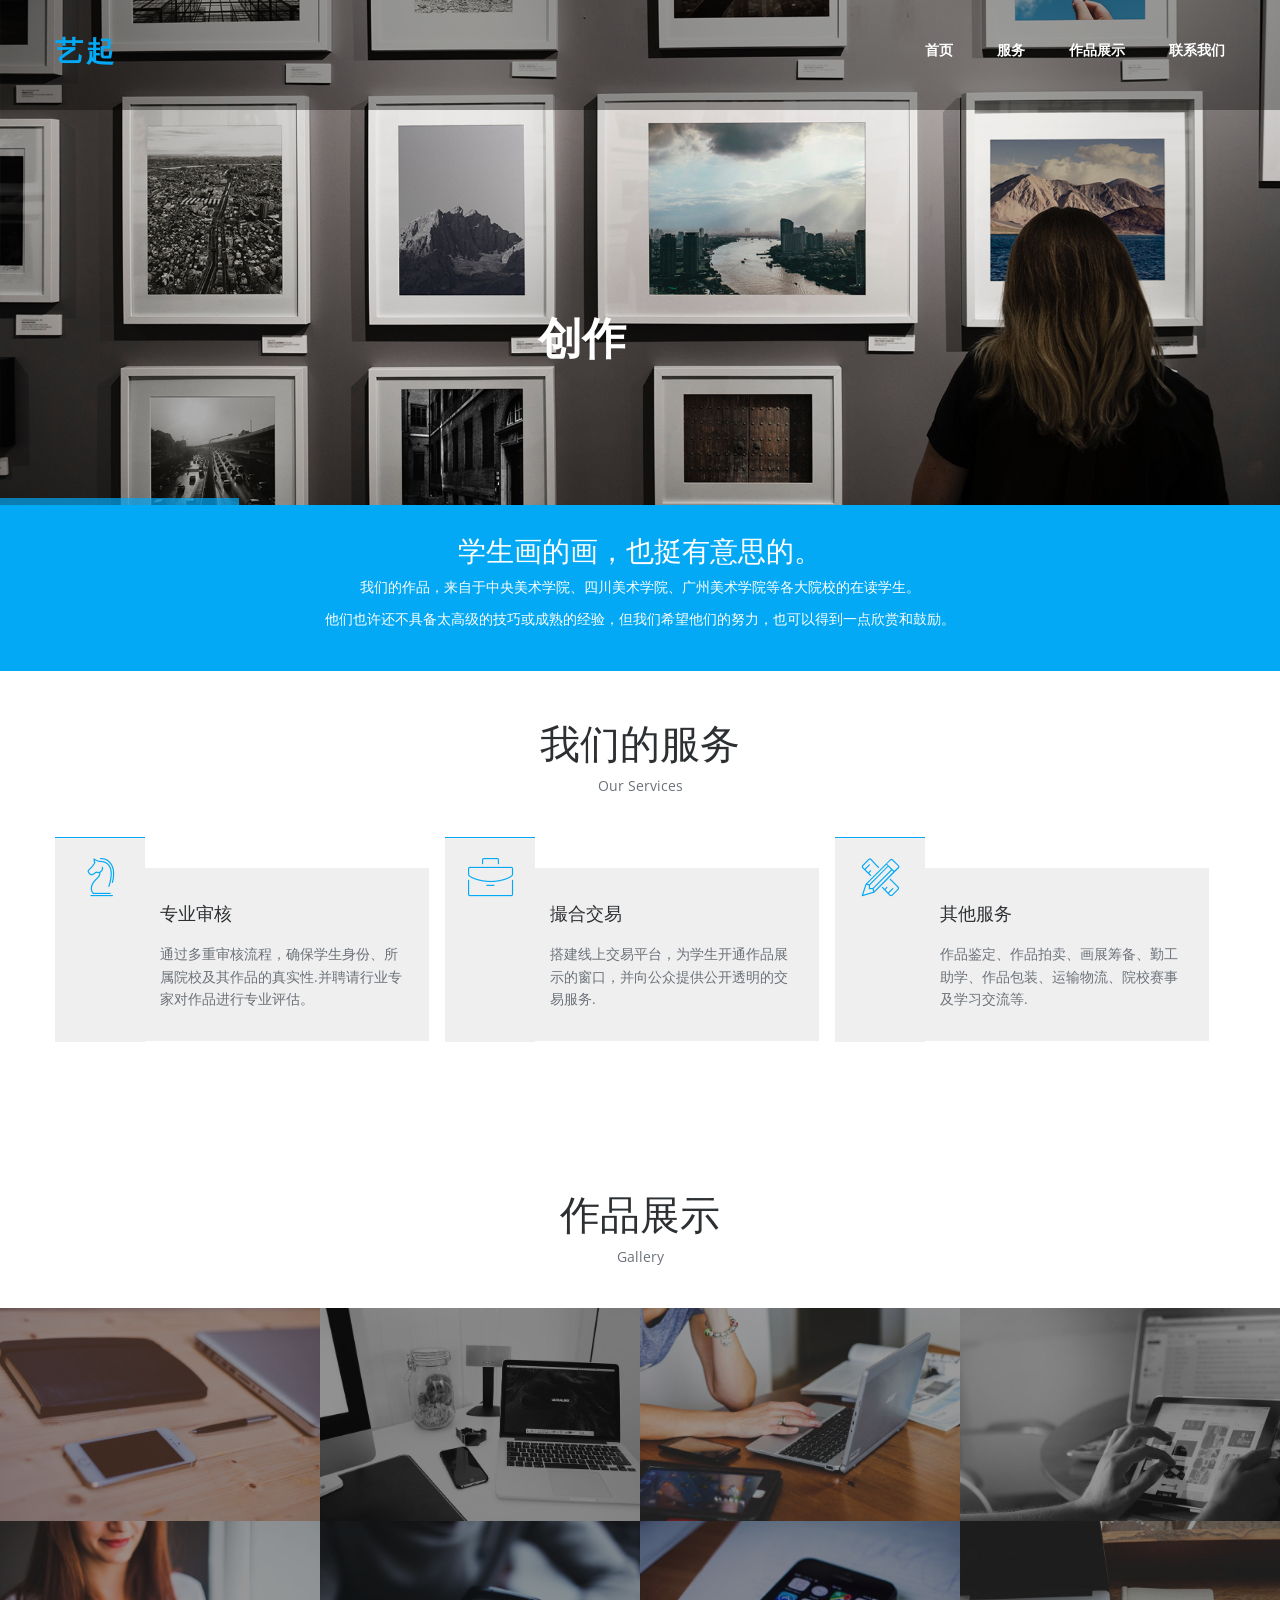
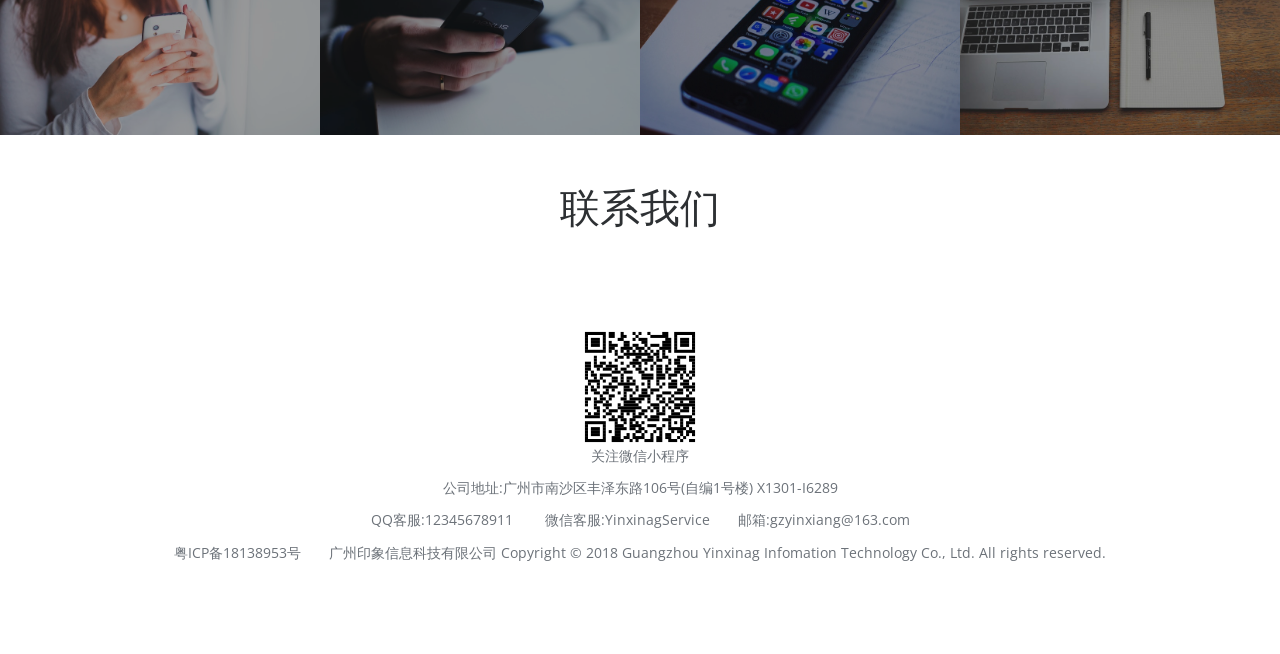
==== commit c88d5ff8: "feat(备): 粤ICP备18138953号" ====
--- a/index.html
+++ b/index.html
@@ -218,7 +218,7 @@
           <!-- <p class="wow fadeInDown animated">邮箱：gzyinxiang@163.com</p> -->
           <p class="wow fadeInDown animated">公司地址:广州市南沙区丰泽东路106号(自编1号楼) X1301-I6289</p>
           <p class="wow fadeInDown animated">QQ客服:12345678911 　　微信客服:YinxinagService　　邮箱:gzyinxiang@163.com</p>
-          <p class="wow fadeInDown animated">粤ICP备14026012号-1　　广州印象信息科技有限公司 Copyright © 2018 Guangzhou Yinxinag Infomation Technology Co., Ltd. All rights reserved.</p>
+          <p class="wow fadeInDown animated">粤ICP备18138953号　　广州印象信息科技有限公司 Copyright © 2018 Guangzhou Yinxinag Infomation Technology Co., Ltd. All rights reserved.</p>
         </div>
 
         
